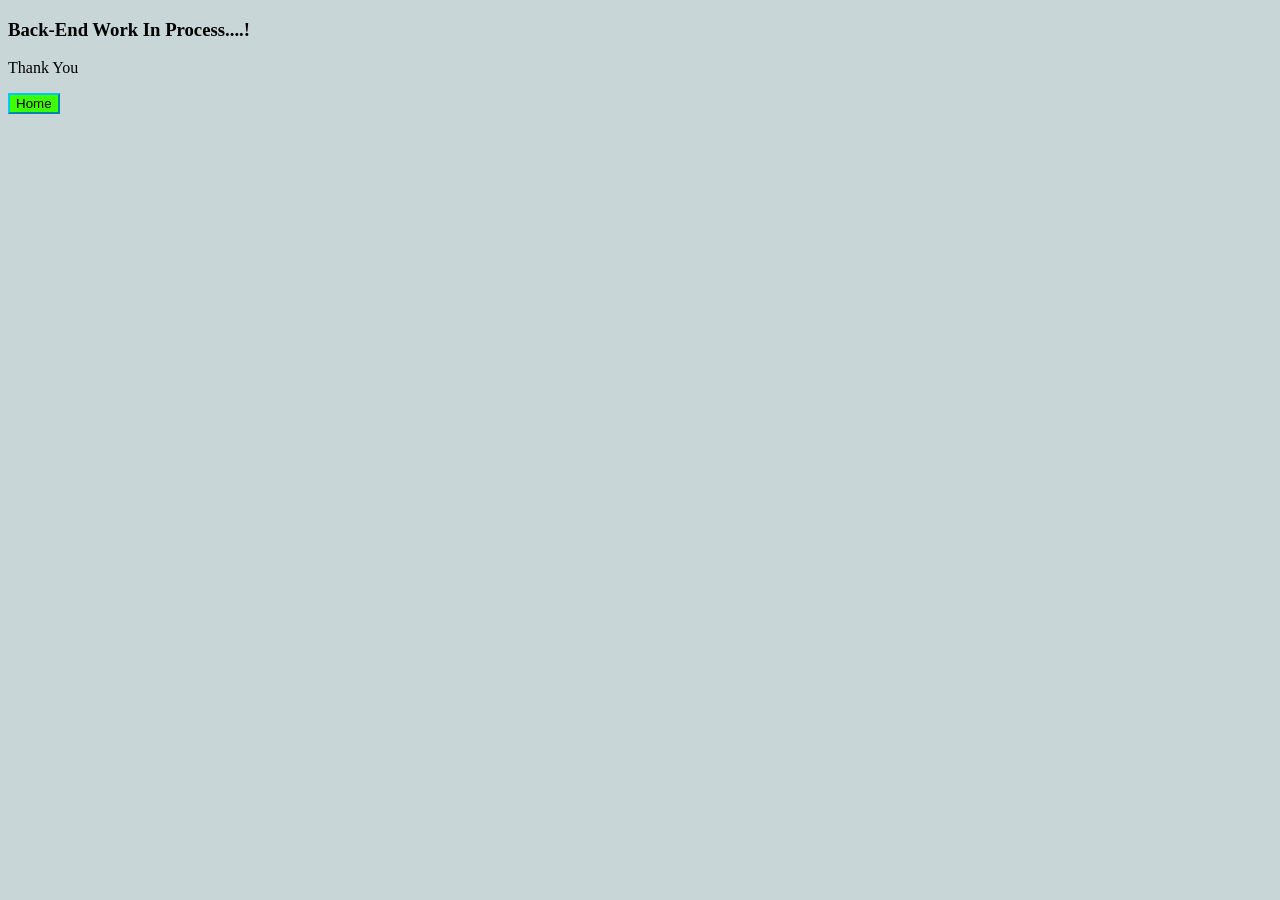
==== portfolio.html @ 574ea91f "Rename profile.html to portfolio.html" ====
<!DOCTYPE html>
<html lang="en">
<head>
    <meta charset="UTF-8">
    <meta name="viewport" content="width=device-width, initial-scale=1.0">
    <title>User-Profile</title>
</head>
<body style="background-color: rgba(158, 183, 184, 0.562);">
    <h3>Back-End Work In Process....!</h3>
    <p>Thank You</p>
    <form action="index.html">
        <button type="submit" class="btn" style="background-color: rgb(60, 255, 0); border-color: rgb(0, 200, 255); cursor: pointer;">Home</button>
    </form>
</body>
</html>
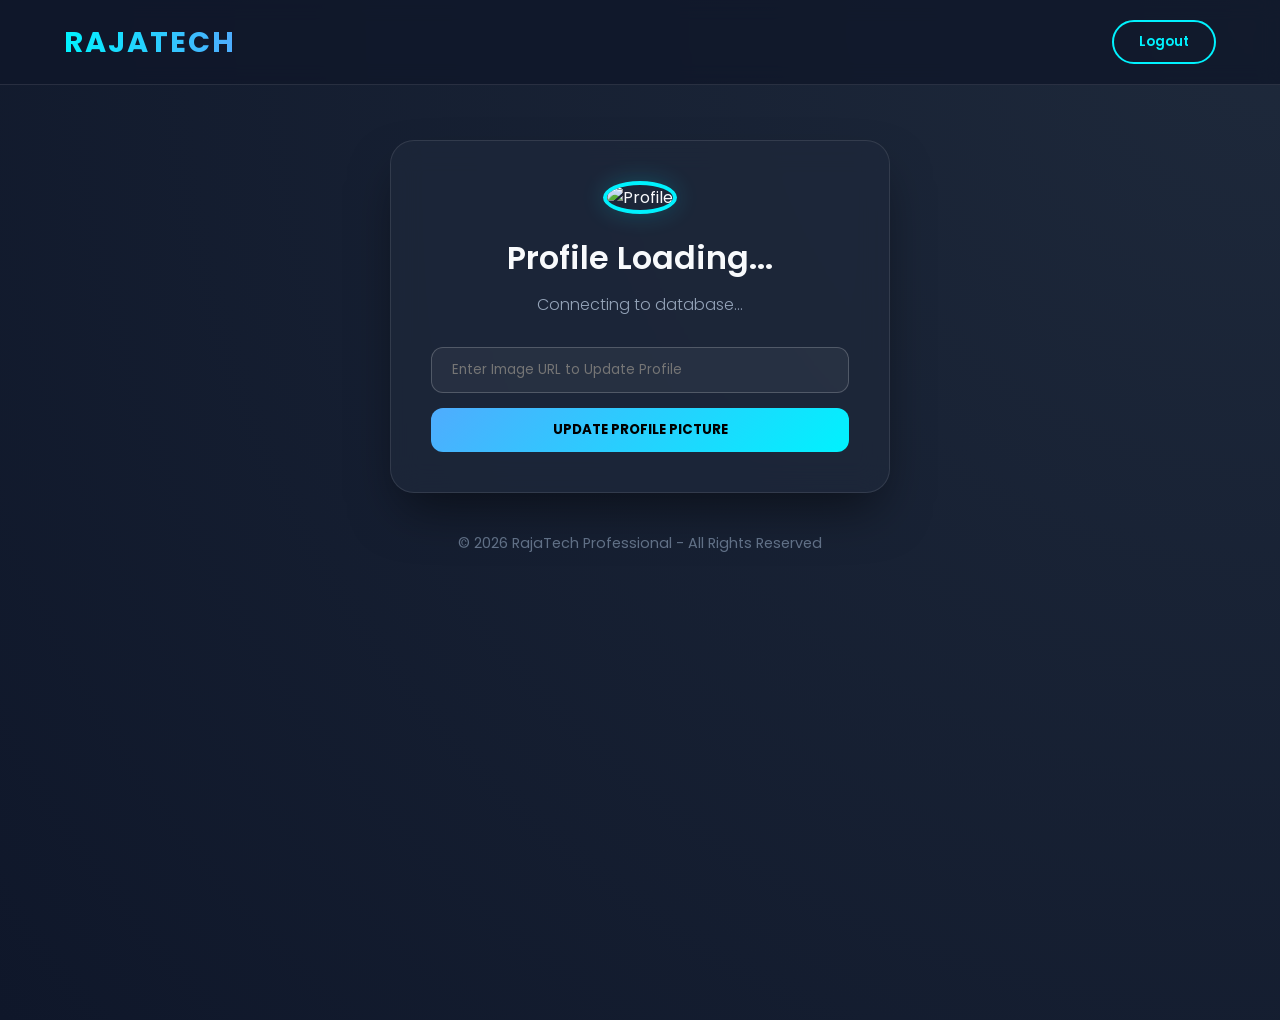
==== commit 8c3632b3: "Update portfolio.html" ====
--- a/portfolio.html
+++ b/portfolio.html
@@ -3,13 +3,181 @@
 <head>
     <meta charset="UTF-8">
     <meta name="viewport" content="width=device-width, initial-scale=1.0">
-    <title>User-Profile</title>
+    <title>RajaTech | Professional Portfolio</title>
+    
+    <link href="https://fonts.googleapis.com/css2?family=Poppins:wght@300;400;600;700&display=swap" rel="stylesheet">
+    <script src="https://cdn.jsdelivr.net/npm/sweetalert2@11"></script>
+    
+    <style>
+        /* --- CSS VARIABLES --- */
+        :root {
+            --primary-color: #00f2fe;
+            --secondary-color: #4facfe;
+            --bg-dark: #0f172a;
+            --card-bg: rgba(30, 41, 59, 0.7);
+            --text-main: #f8fafc;
+        }
+
+        /* --- RESET & BASE --- */
+        * { margin: 0; padding: 0; box-sizing: border-box; font-family: 'Poppins', sans-serif; }
+        body { 
+            background: radial-gradient(circle at top right, #1e293b, #0f172a);
+            color: var(--text-main);
+            min-height: 100vh;
+            overflow-x: hidden;
+        }
+
+        /* --- HEADER (Professional Navbar) --- */
+        .header {
+            width: 100%;
+            padding: 20px 5%;
+            display: flex;
+            justify-content: space-between; /* RAJATECH Left, Logout Right */
+            align-items: center;
+            background: rgba(15, 23, 42, 0.8);
+            backdrop-filter: blur(10px);
+            position: fixed;
+            top: 0;
+            z-index: 1000;
+            border-bottom: 1px solid rgba(255, 255, 255, 0.1);
+        }
+
+        .logo {
+            font-size: 1.8rem;
+            font-weight: 700;
+            letter-spacing: 2px;
+            background: linear-gradient(to right, var(--primary-color), var(--secondary-color));
+            -webkit-background-clip: text;
+            -webkit-text-fill-color: transparent;
+        }
+
+        #btnLogout {
+            padding: 10px 25px;
+            background: transparent;
+            border: 2px solid var(--primary-color);
+            color: var(--primary-color);
+            border-radius: 50px;
+            cursor: pointer;
+            font-weight: 600;
+            transition: all 0.3s ease;
+        }
+
+        #btnLogout:hover {
+            background: var(--primary-color);
+            color: #000;
+            box-shadow: 0 0 20px rgba(0, 242, 254, 0.4);
+        }
+
+        /* --- PROFILE SECTION --- */
+        .main-container {
+            margin-top: 120px;
+            padding: 20px;
+            display: flex;
+            justify-content: center;
+            align-items: center;
+            flex-direction: column;
+        }
+
+        .profile-card {
+            background: var(--card-bg);
+            backdrop-filter: blur(15px);
+            border: 1px solid rgba(255, 255, 255, 0.1);
+            padding: 40px;
+            border-radius: 24px;
+            text-align: center;
+            max-width: 500px;
+            width: 90%;
+            box-shadow: 0 25px 50px -12px rgba(0, 0, 0, 0.5);
+            animation: fadeIn 0.8s ease-out;
+        }
+
+        @keyframes fadeIn {
+            from { opacity: 0; transform: translateY(20px); }
+            to { opacity: 1; transform: translateY(0); }
+        }
+
+        #userDP {
+            width: 150px;
+            height: 150px;
+            border-radius: 50%;
+            border: 4px solid var(--primary-color);
+            object-fit: cover;
+            margin-bottom: 20px;
+            box-shadow: 0 0 25px rgba(0, 242, 254, 0.2);
+        }
+
+        #welcomeMessage { font-size: 2rem; margin-bottom: 10px; font-weight: 600; }
+        #userEmailDisplay { color: #94a3b8; margin-bottom: 30px; font-weight: 300; }
+
+        /* --- INPUT GROUP --- */
+        .input-group {
+            display: flex;
+            flex-direction: column;
+            gap: 15px;
+            align-items: center;
+        }
+
+        input[type="text"] {
+            width: 100%;
+            padding: 12px 20px;
+            border-radius: 12px;
+            border: 1px solid rgba(255, 255, 255, 0.2);
+            background: rgba(255, 255, 255, 0.05);
+            color: white;
+            outline: none;
+            transition: 0.3s;
+        }
+
+        input[type="text"]:focus { border-color: var(--primary-color); background: rgba(255, 255, 255, 0.1); }
+
+        #btnUpdatePhoto {
+            width: 100%;
+            padding: 12px;
+            border-radius: 12px;
+            border: none;
+            background: linear-gradient(135deg, var(--secondary-color), var(--primary-color));
+            color: #000;
+            font-weight: 700;
+            cursor: pointer;
+            transition: transform 0.2s;
+        }
+
+        #btnUpdatePhoto:active { transform: scale(0.98); }
+
+        /* --- RESPONSIVE DESIGN --- */
+        @media (max-width: 768px) {
+            .header { padding: 15px 5%; }
+            .logo { font-size: 1.4rem; }
+            #welcomeMessage { font-size: 1.5rem; }
+            .profile-card { padding: 30px 20px; }
+        }
+    </style>
 </head>
-<body style="background-color: rgba(158, 183, 184, 0.562);">
-    <h3>Back-End Work In Process....!</h3>
-    <p>Thank You</p>
-    <form action="index.html">
-        <button type="submit" class="btn" style="background-color: rgb(60, 255, 0); border-color: rgb(0, 200, 255); cursor: pointer;">Home</button>
-    </form>
+<body>
+
+    <header class="header">
+        <div class="logo">RAJATECH</div>
+        <button id="btnLogout">Logout</button>
+    </header>
+
+    <div class="main-container">
+        <div class="profile-card">
+            <img id="userDP" src="https://cdn-icons-png.flaticon.com/512/3135/3135715.png" alt="Profile">
+            
+            <h1 id="welcomeMessage">Profile Loading...</h1>
+            <p id="userEmailDisplay">Connecting to database...</p>
+
+            <div class="input-group">
+                <input type="text" id="photoURLInput" placeholder="Enter Image URL to Update Profile">
+                <button id="btnUpdatePhoto">UPDATE PROFILE PICTURE</button>
+            </div>
+        </div>
+
+        <p style="margin-top: 40px; color: #64748b; font-size: 0.9rem;">
+            &copy; 2026 RajaTech Professional - All Rights Reserved
+        </p>
+    </div>
+
+    <script type="module" src="script.js"></script>
 </body>
 </html>
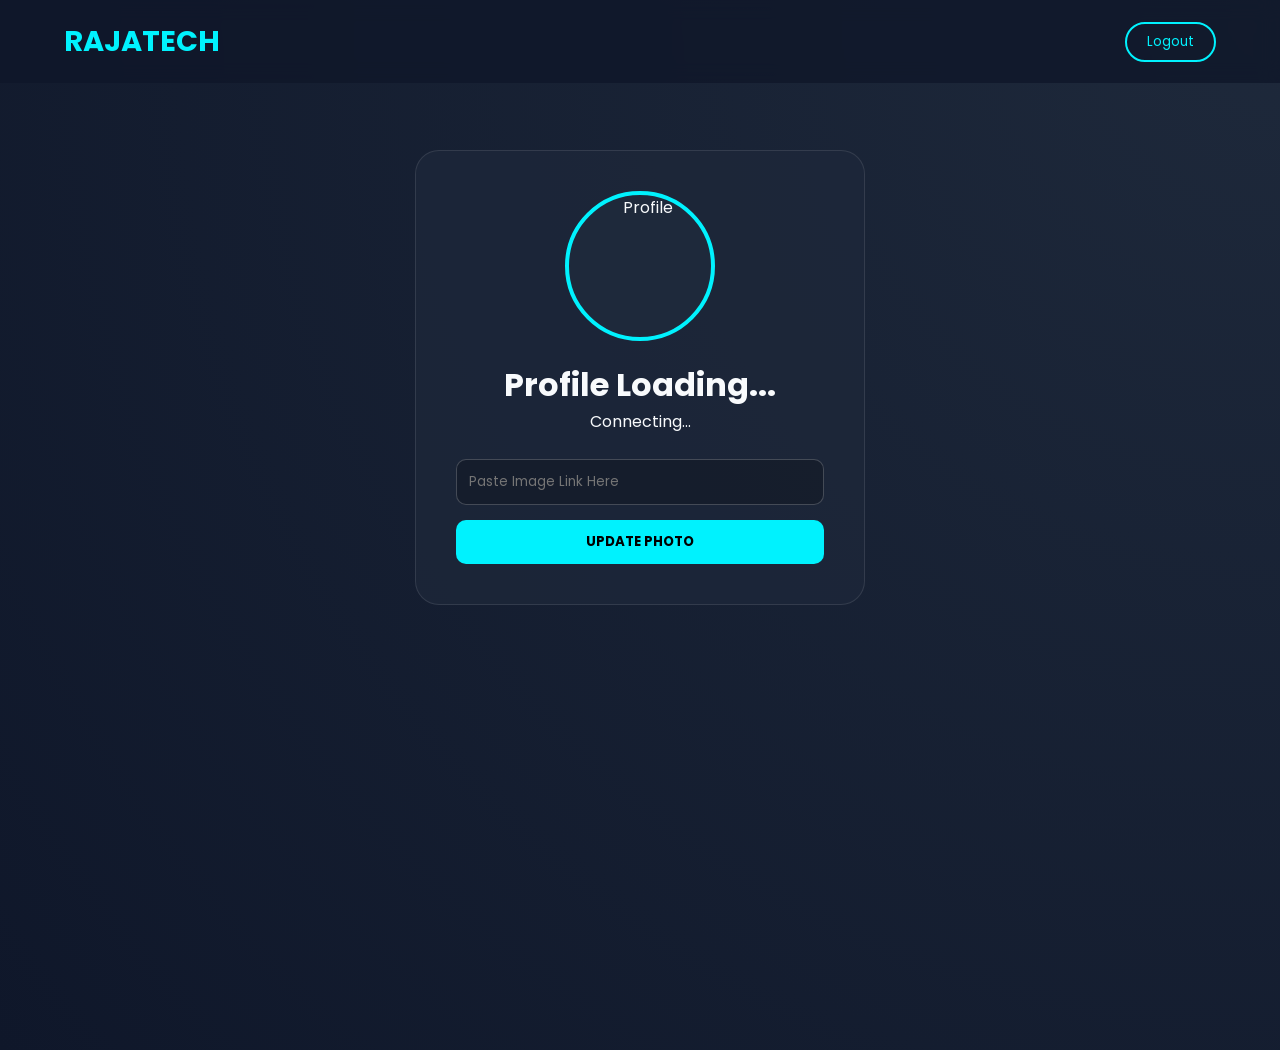
==== commit de67a693: "Update portfolio.html" ====
--- a/portfolio.html
+++ b/portfolio.html
@@ -9,147 +9,96 @@
     <script src="https://cdn.jsdelivr.net/npm/sweetalert2@11"></script>
     
     <style>
-        /* --- CSS VARIABLES --- */
         :root {
             --primary-color: #00f2fe;
-            --secondary-color: #4facfe;
             --bg-dark: #0f172a;
             --card-bg: rgba(30, 41, 59, 0.7);
-            --text-main: #f8fafc;
         }
 
-        /* --- RESET & BASE --- */
         * { margin: 0; padding: 0; box-sizing: border-box; font-family: 'Poppins', sans-serif; }
         body { 
             background: radial-gradient(circle at top right, #1e293b, #0f172a);
-            color: var(--text-main);
+            color: #f8fafc;
             min-height: 100vh;
-            overflow-x: hidden;
         }
 
-        /* --- HEADER (Professional Navbar) --- */
+        /* Header Setup */
         .header {
             width: 100%;
             padding: 20px 5%;
             display: flex;
-            justify-content: space-between; /* RAJATECH Left, Logout Right */
+            justify-content: space-between;
             align-items: center;
             background: rgba(15, 23, 42, 0.8);
             backdrop-filter: blur(10px);
             position: fixed;
             top: 0;
             z-index: 1000;
-            border-bottom: 1px solid rgba(255, 255, 255, 0.1);
         }
 
-        .logo {
-            font-size: 1.8rem;
-            font-weight: 700;
-            letter-spacing: 2px;
-            background: linear-gradient(to right, var(--primary-color), var(--secondary-color));
-            -webkit-background-clip: text;
-            -webkit-text-fill-color: transparent;
-        }
+        .logo { font-size: 1.8rem; font-weight: 700; color: var(--primary-color); }
 
         #btnLogout {
-            padding: 10px 25px;
+            padding: 8px 20px;
             background: transparent;
             border: 2px solid var(--primary-color);
             color: var(--primary-color);
             border-radius: 50px;
             cursor: pointer;
-            font-weight: 600;
-            transition: all 0.3s ease;
         }
 
-        #btnLogout:hover {
-            background: var(--primary-color);
-            color: #000;
-            box-shadow: 0 0 20px rgba(0, 242, 254, 0.4);
-        }
-
-        /* --- PROFILE SECTION --- */
-        .main-container {
-            margin-top: 120px;
-            padding: 20px;
-            display: flex;
-            justify-content: center;
-            align-items: center;
-            flex-direction: column;
-        }
+        /* Profile Card & IMAGE FIX */
+        .main-container { margin-top: 150px; display: flex; justify-content: center; }
 
         .profile-card {
             background: var(--card-bg);
-            backdrop-filter: blur(15px);
-            border: 1px solid rgba(255, 255, 255, 0.1);
             padding: 40px;
             border-radius: 24px;
             text-align: center;
-            max-width: 500px;
             width: 90%;
-            box-shadow: 0 25px 50px -12px rgba(0, 0, 0, 0.5);
-            animation: fadeIn 0.8s ease-out;
+            max-width: 450px;
+            border: 1px solid rgba(255, 255, 255, 0.1);
         }
 
-        @keyframes fadeIn {
-            from { opacity: 0; transform: translateY(20px); }
-            to { opacity: 1; transform: translateY(0); }
+        /* --- IMAGE FIX START --- */
+        .img-area {
+            width: 150px;
+            height: 150px;
+            margin: 0 auto 20px;
+            position: relative;
         }
 
         #userDP {
-            width: 150px;
-            height: 150px;
+            width: 100%;
+            height: 100%;
             border-radius: 50%;
             border: 4px solid var(--primary-color);
-            object-fit: cover;
-            margin-bottom: 20px;
-            box-shadow: 0 0 25px rgba(0, 242, 254, 0.2);
+            /* Ye lines image ko kharab hone se rokengi */
+            object-fit: cover; 
+            object-position: center;
+            display: block;
+            background-color: #1e293b; /* Image load hone tak background dikhega */
+        }
+        /* --- IMAGE FIX END --- */
+
+        .input-group { margin-top: 25px; display: flex; flex-direction: column; gap: 15px; }
+
+        input[type="text"] {
+            padding: 12px;
+            border-radius: 10px;
+            border: 1px solid rgba(255,255,255,0.2);
+            background: rgba(0,0,0,0.2);
+            color: white;
         }
 
-        #welcomeMessage { font-size: 2rem; margin-bottom: 10px; font-weight: 600; }
-        #userEmailDisplay { color: #94a3b8; margin-bottom: 30px; font-weight: 300; }
-
-        /* --- INPUT GROUP --- */
-        .input-group {
-            display: flex;
-            flex-direction: column;
-            gap: 15px;
-            align-items: center;
-        }
-
-        input[type="text"] {
-            width: 100%;
-            padding: 12px 20px;
-            border-radius: 12px;
-            border: 1px solid rgba(255, 255, 255, 0.2);
-            background: rgba(255, 255, 255, 0.05);
-            color: white;
-            outline: none;
-            transition: 0.3s;
-        }
-
-        input[type="text"]:focus { border-color: var(--primary-color); background: rgba(255, 255, 255, 0.1); }
-
         #btnUpdatePhoto {
-            width: 100%;
             padding: 12px;
-            border-radius: 12px;
-            border: none;
-            background: linear-gradient(135deg, var(--secondary-color), var(--primary-color));
+            border-radius: 10px;
+            background: var(--primary-color);
             color: #000;
             font-weight: 700;
+            border: none;
             cursor: pointer;
-            transition: transform 0.2s;
-        }
-
-        #btnUpdatePhoto:active { transform: scale(0.98); }
-
-        /* --- RESPONSIVE DESIGN --- */
-        @media (max-width: 768px) {
-            .header { padding: 15px 5%; }
-            .logo { font-size: 1.4rem; }
-            #welcomeMessage { font-size: 1.5rem; }
-            .profile-card { padding: 30px 20px; }
         }
     </style>
 </head>
@@ -162,22 +111,21 @@
 
     <div class="main-container">
         <div class="profile-card">
-            <img id="userDP" src="https://cdn-icons-png.flaticon.com/512/3135/3135715.png" alt="Profile">
+            <div class="img-area">
+                <img id="userDP" src="https://cdn-icons-png.flaticon.com/512/3135/3135715.png" alt="Profile">
+            </div>
             
             <h1 id="welcomeMessage">Profile Loading...</h1>
-            <p id="userEmailDisplay">Connecting to database...</p>
+            <p id="userEmailDisplay">Connecting...</p>
 
             <div class="input-group">
-                <input type="text" id="photoURLInput" placeholder="Enter Image URL to Update Profile">
-                <button id="btnUpdatePhoto">UPDATE PROFILE PICTURE</button>
+                <input type="text" id="photoURLInput" placeholder="Paste Image Link Here">
+                <button id="btnUpdatePhoto">UPDATE PHOTO</button>
             </div>
         </div>
-
-        <p style="margin-top: 40px; color: #64748b; font-size: 0.9rem;">
-            &copy; 2026 RajaTech Professional - All Rights Reserved
-        </p>
     </div>
 
     <script type="module" src="script.js"></script>
 </body>
 </html>
+
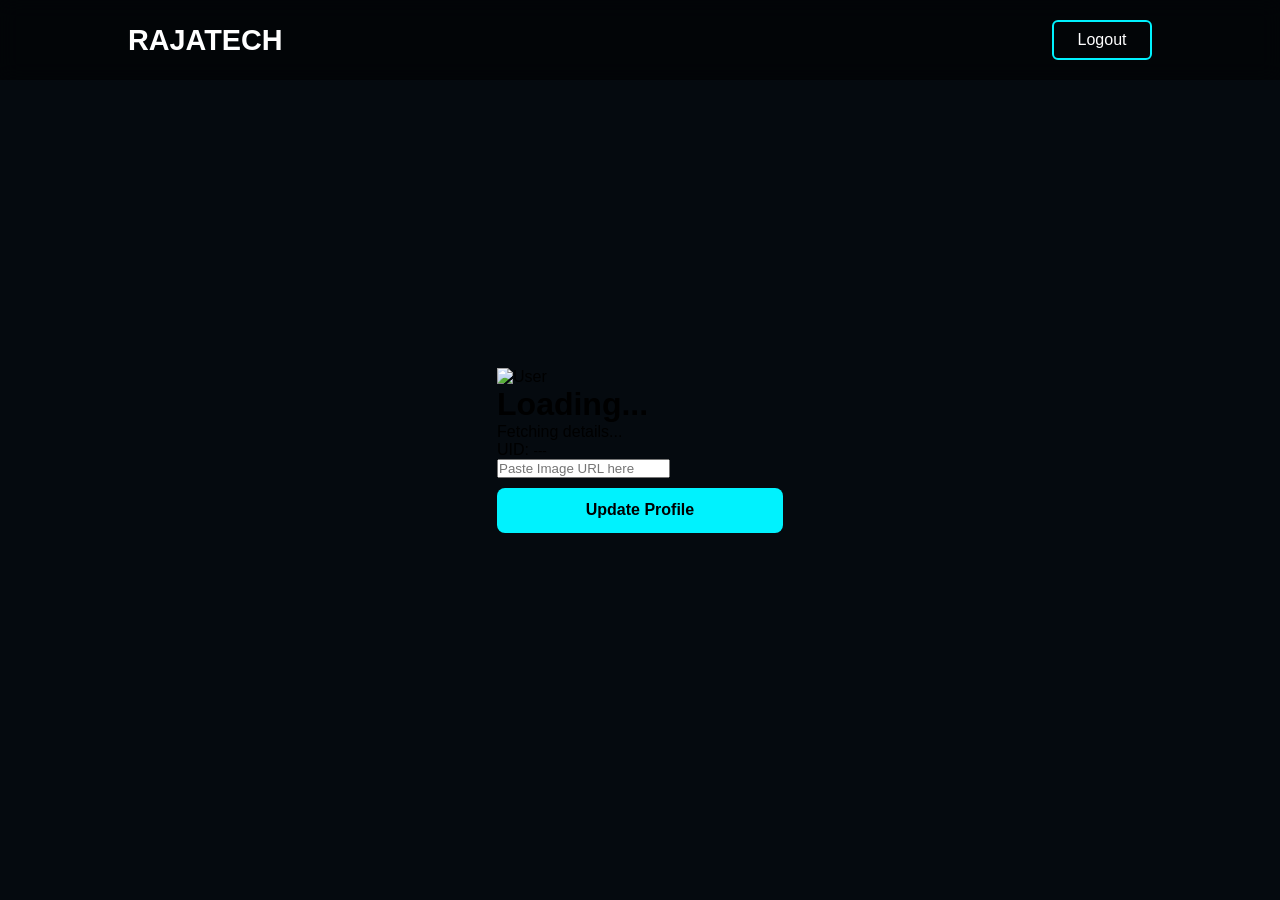
==== commit 8131766e: "Update portfolio.html" ====
--- a/portfolio.html
+++ b/portfolio.html
@@ -3,129 +3,33 @@
 <head>
     <meta charset="UTF-8">
     <meta name="viewport" content="width=device-width, initial-scale=1.0">
-    <title>RajaTech | Professional Portfolio</title>
-    
-    <link href="https://fonts.googleapis.com/css2?family=Poppins:wght@300;400;600;700&display=swap" rel="stylesheet">
+    <title>Dashboard | RAJA TECH</title>
+    <link rel="stylesheet" href="style.css">
     <script src="https://cdn.jsdelivr.net/npm/sweetalert2@11"></script>
-    
-    <style>
-        :root {
-            --primary-color: #00f2fe;
-            --bg-dark: #0f172a;
-            --card-bg: rgba(30, 41, 59, 0.7);
-        }
-
-        * { margin: 0; padding: 0; box-sizing: border-box; font-family: 'Poppins', sans-serif; }
-        body { 
-            background: radial-gradient(circle at top right, #1e293b, #0f172a);
-            color: #f8fafc;
-            min-height: 100vh;
-        }
-
-        /* Header Setup */
-        .header {
-            width: 100%;
-            padding: 20px 5%;
-            display: flex;
-            justify-content: space-between;
-            align-items: center;
-            background: rgba(15, 23, 42, 0.8);
-            backdrop-filter: blur(10px);
-            position: fixed;
-            top: 0;
-            z-index: 1000;
-        }
-
-        .logo { font-size: 1.8rem; font-weight: 700; color: var(--primary-color); }
-
-        #btnLogout {
-            padding: 8px 20px;
-            background: transparent;
-            border: 2px solid var(--primary-color);
-            color: var(--primary-color);
-            border-radius: 50px;
-            cursor: pointer;
-        }
-
-        /* Profile Card & IMAGE FIX */
-        .main-container { margin-top: 150px; display: flex; justify-content: center; }
-
-        .profile-card {
-            background: var(--card-bg);
-            padding: 40px;
-            border-radius: 24px;
-            text-align: center;
-            width: 90%;
-            max-width: 450px;
-            border: 1px solid rgba(255, 255, 255, 0.1);
-        }
-
-        /* --- IMAGE FIX START --- */
-        .img-area {
-            width: 150px;
-            height: 150px;
-            margin: 0 auto 20px;
-            position: relative;
-        }
-
-        #userDP {
-            width: 100%;
-            height: 100%;
-            border-radius: 50%;
-            border: 4px solid var(--primary-color);
-            /* Ye lines image ko kharab hone se rokengi */
-            object-fit: cover; 
-            object-position: center;
-            display: block;
-            background-color: #1e293b; /* Image load hone tak background dikhega */
-        }
-        /* --- IMAGE FIX END --- */
-
-        .input-group { margin-top: 25px; display: flex; flex-direction: column; gap: 15px; }
-
-        input[type="text"] {
-            padding: 12px;
-            border-radius: 10px;
-            border: 1px solid rgba(255,255,255,0.2);
-            background: rgba(0,0,0,0.2);
-            color: white;
-        }
-
-        #btnUpdatePhoto {
-            padding: 12px;
-            border-radius: 10px;
-            background: var(--primary-color);
-            color: #000;
-            font-weight: 700;
-            border: none;
-            cursor: pointer;
-        }
-    </style>
 </head>
-<body>
-
-    <header class="header">
-        <div class="logo">RAJATECH</div>
-        <button id="btnLogout">Logout</button>
+<body class="dashboard-body">
+    <header class="header-fixed">
+        <h2 class="logo">RAJATECH</h2>
+        <button id="btnLogout" class="btn-outline">Logout</button>
     </header>
 
-    <div class="main-container">
-        <div class="profile-card">
-            <div class="img-area">
-                <img id="userDP" src="https://cdn-icons-png.flaticon.com/512/3135/3135715.png" alt="Profile">
+    <main class="container">
+        <div class="profile-card animate-pop">
+            <div class="avatar-container">
+                <img id="userDP" src="https://cdn-icons-png.flaticon.com/512/3135/3135715.png" alt="User">
             </div>
-            
-            <h1 id="welcomeMessage">Profile Loading...</h1>
-            <p id="userEmailDisplay">Connecting...</p>
-
-            <div class="input-group">
-                <input type="text" id="photoURLInput" placeholder="Paste Image Link Here">
-                <button id="btnUpdatePhoto">UPDATE PHOTO</button>
+            <h1 id="welcomeUser">Loading...</h1>
+            <p id="userEmail">Fetching details...</p>
+            <div class="user-stats">
+                <div class="stat"><span>UID:</span> <small id="userIdDisplay">---</small></div>
+            </div>
+            <div class="update-section">
+                <input type="text" id="photoURL" placeholder="Paste Image URL here">
+                <button id="btnUpdate" class="btn">Update Profile</button>
             </div>
         </div>
-    </div>
+    </main>
 
     <script type="module" src="script.js"></script>
 </body>
 </html>
-
--- a/style.css
+++ b/style.css
@@ -0,0 +1,93 @@
+* { margin: 0; padding: 0; box-sizing: border-box; font-family: 'Poppins', sans-serif; }
+body { display: flex; justify-content: center; align-items: center; min-height: 100vh; background: #050a0f; overflow-x: hidden; }
+
+header {
+    position: fixed; top: 0; width: 100%; padding: 20px 10%;
+    display: flex; justify-content: space-between; align-items: center;
+    z-index: 100; background: rgba(0, 0, 0, 0.5); backdrop-filter: blur(10px);
+}
+.logo { font-size: 1.8em; color: #fff; font-weight: 700; }
+.logo span { color: #00f2fe; }
+.navigation a { color: #fff; text-decoration: none; font-weight: 500; margin-left: 25px; }
+.btnLogin-popup { width: 110px; height: 45px; background: transparent; border: 2px solid #00f2fe; border-radius: 30px; color: #fff; cursor: pointer; margin-left: 25px; }
+
+#btnLogout {
+    width: 100px;
+    height: 40px;
+    background: transparent;
+    border: 2px solid #00f2fe;
+    outline: none;
+    border-radius: 6px;
+    cursor: pointer;
+    font-size: 1em;
+    color: #fff;
+    font-weight: 500;
+    margin-left: 20px;
+    transition: .5s;
+}
+
+#btnLogout:hover {
+    background: #00f2fe;
+    color: #161922;
+}
+
+
+/* Wrapper - Centered and Responsive */
+.wrapper {
+    position: relative; width: 400px; height: 440px;
+    background: rgba(255, 255, 255, 0.05); border: 2px solid rgba(255, 255, 255, 0.1);
+    border-radius: 20px; backdrop-filter: blur(20px);
+    display: flex; align-items: center; overflow: hidden;
+    transform: scale(0); transition: transform .5s, height .3s;
+}
+.wrapper.active-popup { transform: scale(1); }
+.wrapper.active { height: 550px; }
+
+.form-box { width: 100%; padding: 40px; transition: transform .5s ease; }
+
+/* Desktop Sliding */
+.form-box.login { transform: translateX(0); }
+.wrapper.active .form-box.login { transform: translateX(-400px); }
+
+.form-box.register { position: absolute; transform: translateX(400px); }
+.wrapper.active .form-box.register { transform: translateX(0); }
+
+/* Inputs */
+.input-group { margin-bottom: 20px; }
+.input-group label { color: #fff; font-size: 0.9em; display: block; margin-bottom: 5px; }
+.field { position: relative; }
+.field input { width: 100%; height: 45px; background: rgba(255,255,255,0.1); border: 1px solid rgba(255,255,255,0.2); border-radius: 8px; padding: 0 40px 0 15px; color: #fff; outline: none; }
+.field i { position: absolute; right: 15px; top: 50%; transform: translateY(-50%); color: #fff; cursor: pointer; }
+
+.btn { width: 100%; height: 45px; background: #00f2fe; border: none; border-radius: 8px; cursor: pointer; font-size: 1em; font-weight: 600; margin-top: 10px; }
+.icon-close { position: absolute; top: 0; right: 0; width: 45px; height: 45px; background: #00f2fe; display: flex; justify-content: center; align-items: center; border-bottom-left-radius: 20px; cursor: pointer; z-index: 10; }
+.login-register { text-align: center; color: #fff; margin-top: 20px; font-size: 0.9em; }
+.login-register a { color: #00f2fe; text-decoration: none; font-weight: 600; }
+
+/* ================== MOBILE MODE FIX ================== */
+@media (max-width: 768px) {
+    header { flex-direction: column; padding: 15px 2%; }
+    .navigation { margin-top: 15px; display: flex; flex-wrap: wrap; justify-content: center; gap: 20px; }
+    .navigation a { margin-left: 0; padding-top: 10px; font-size: .9em; }
+    
+    .btnLogin-popup { width: 110px; height: 45px; background: transparent; border: 2px solid #00f2fe; border-radius: 30px; color: #fff; cursor: pointer; margin-left: 25px; }
+
+    .wrapper { width: 90%; margin-top: 120px; height: auto; min-height: 450px; }
+    .wrapper.active { height: auto; }
+
+    /* CRITICAL: Disable sliding on mobile to stop content cutting off */
+    .form-box { position: relative; transform: none !important; padding: 25px; }
+    
+    /* Show Login, Hide Register by default */
+    .form-box.register { display: none; }
+    
+    /* When active, Hide Login, Show Register */
+    .wrapper.active .form-box.login { display: none; }
+    .wrapper.active .form-box.register { display: block; transform: none; }
+}
+
+
+
+
+
+
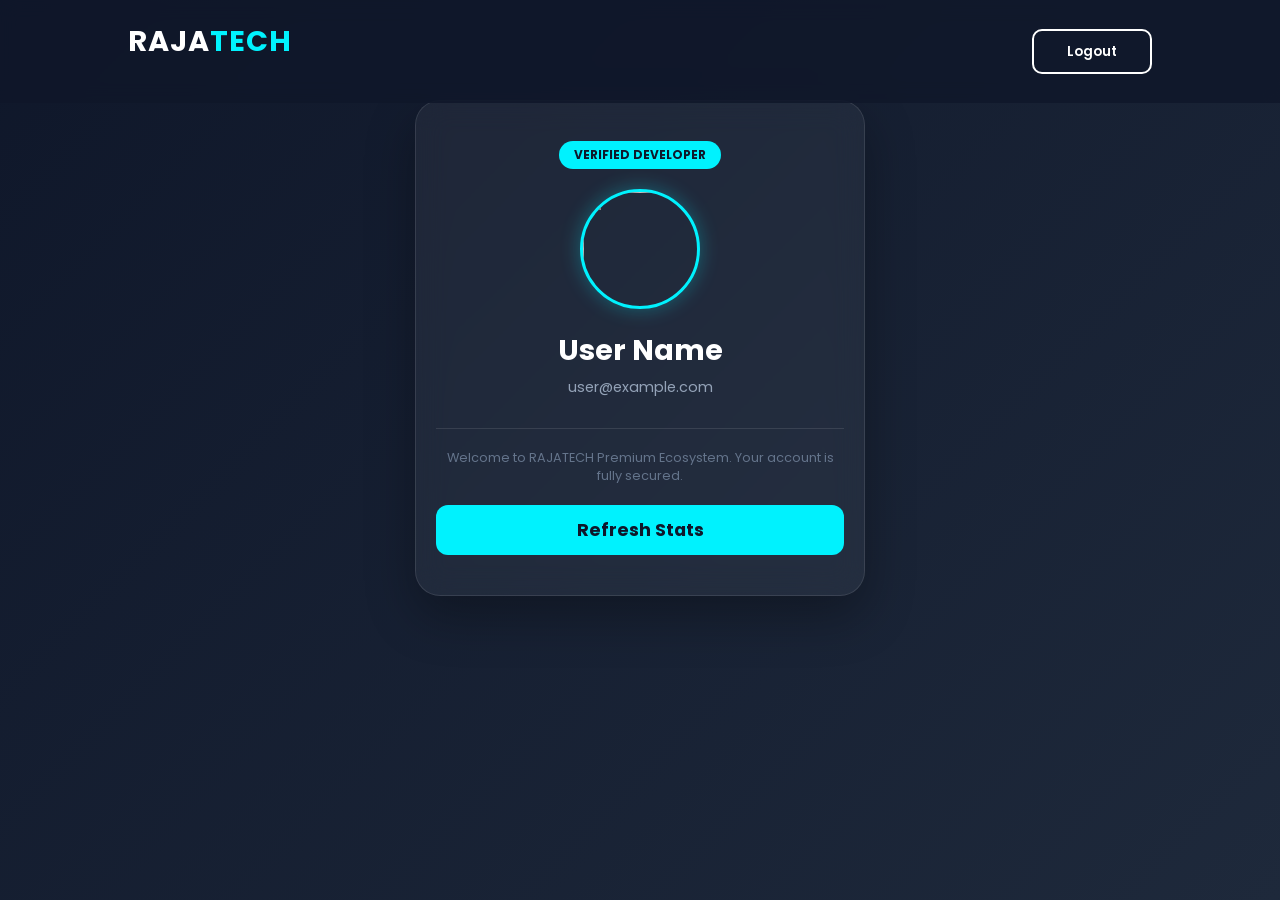
==== commit 45f58730: "Update portfolio.html" ====
--- a/portfolio.html
+++ b/portfolio.html
@@ -3,32 +3,64 @@
 <head>
     <meta charset="UTF-8">
     <meta name="viewport" content="width=device-width, initial-scale=1.0">
-    <title>Dashboard | RAJA TECH</title>
+    <title>Dashboard | RAJATECH</title>
     <link rel="stylesheet" href="style.css">
     <script src="https://cdn.jsdelivr.net/npm/sweetalert2@11"></script>
+    <style>
+        .dash-wrapper { padding: 100px 20px; display: flex; justify-content: center; }
+        .glass-card { 
+            background: rgba(255, 255, 255, 0.05); 
+            backdrop-filter: blur(15px);
+            border: 1px solid rgba(255, 255, 255, 0.1);
+            border-radius: 25px;
+            width: 100%; max-width: 450px;
+            padding: 40px 20px; text-align: center;
+            box-shadow: 0 20px 50px rgba(0,0,0,0.3);
+        }
+        .profile-img { 
+            width: 120px; height: 120px; border-radius: 50%; 
+            border: 3px solid #00f2fe; object-fit: cover;
+            margin-bottom: 20px; box-shadow: 0 0 20px rgba(0,242,254,0.3);
+        }
+        .user-meta h2 { color: #fff; font-size: 1.8rem; margin-bottom: 5px; }
+        .user-meta p { color: #94a3b8; font-size: 0.9rem; margin-bottom: 30px; }
+        .status-badge { 
+            background: #00f2fe; color: #0f172a; 
+            padding: 5px 15px; border-radius: 20px; 
+            font-weight: 700; font-size: 0.75rem; 
+            display: inline-block; margin-bottom: 20px;
+        }
+        .btn-logout-dash {
+            width: 100%; padding: 12px; background: transparent;
+            border: 2px solid #ff4757; color: #ff4757;
+            border-radius: 10px; font-weight: 600; cursor: pointer;
+            transition: 0.3s; margin-top: 20px;
+        }
+        .btn-logout-dash:hover { background: #ff4757; color: #fff; }
+    </style>
 </head>
-<body class="dashboard-body">
-    <header class="header-fixed">
-        <h2 class="logo">RAJATECH</h2>
-        <button id="btnLogout" class="btn-outline">Logout</button>
+<body style="flex-direction: column; justify-content: flex-start;">
+
+    <header class="main-header">
+        <h2 class="logo">RAJA<span>TECH</span></h2>
+        <button id="btnLogout" class="btnLogin-popup">Logout</button>
     </header>
 
-    <main class="container">
-        <div class="profile-card animate-pop">
-            <div class="avatar-container">
-                <img id="userDP" src="https://cdn-icons-png.flaticon.com/512/3135/3135715.png" alt="User">
+    <div class="dash-wrapper">
+        <div class="glass-card">
+            <span class="status-badge">VERIFIED DEVELOPER</span>
+            <div class="profile-box">
+                <img id="userDP" src="https://cdn-icons-png.flaticon.com/512/3135/3135715.png" class="profile-img">
             </div>
-            <h1 id="welcomeUser">Loading...</h1>
-            <p id="userEmail">Fetching details...</p>
-            <div class="user-stats">
-                <div class="stat"><span>UID:</span> <small id="userIdDisplay">---</small></div>
+            <div class="user-meta">
+                <h2 id="userName">User Name</h2>
+                <p id="userEmail">user@example.com</p>
             </div>
-            <div class="update-section">
-                <input type="text" id="photoURL" placeholder="Paste Image URL here">
-                <button id="btnUpdate" class="btn">Update Profile</button>
-            </div>
+            <hr style="border: 0; border-top: 1px solid rgba(255,255,255,0.1); margin: 20px 0;">
+            <p style="color: #64748b; font-size: 0.8rem;">Welcome to RAJATECH Premium Ecosystem. Your account is fully secured.</p>
+            <button onclick="location.reload()" class="btn-main" style="margin-top: 20px;">Refresh Stats</button>
         </div>
-    </main>
+    </div>
 
     <script type="module" src="script.js"></script>
 </body>
--- a/style.css
+++ b/style.css
@@ -1,93 +1,72 @@
+@import url('https://fonts.googleapis.com/css2?family=Poppins:wght@300;400;500;600;700&display=swap');
+
 * { margin: 0; padding: 0; box-sizing: border-box; font-family: 'Poppins', sans-serif; }
-body { display: flex; justify-content: center; align-items: center; min-height: 100vh; background: #050a0f; overflow-x: hidden; }
+
+body {
+    display: flex; justify-content: center; align-items: center; min-height: 100vh;
+    background: linear-gradient(135deg, #0f172a 0%, #1e293b 100%); overflow: hidden;
+}
 
 header {
-    position: fixed; top: 0; width: 100%; padding: 20px 10%;
-    display: flex; justify-content: space-between; align-items: center;
-    z-index: 100; background: rgba(0, 0, 0, 0.5); backdrop-filter: blur(10px);
-}
-.logo { font-size: 1.8em; color: #fff; font-weight: 700; }
-.logo span { color: #00f2fe; }
-.navigation a { color: #fff; text-decoration: none; font-weight: 500; margin-left: 25px; }
-.btnLogin-popup { width: 110px; height: 45px; background: transparent; border: 2px solid #00f2fe; border-radius: 30px; color: #fff; cursor: pointer; margin-left: 25px; }
-
-#btnLogout {
-    width: 100px;
-    height: 40px;
-    background: transparent;
-    border: 2px solid #00f2fe;
-    outline: none;
-    border-radius: 6px;
-    cursor: pointer;
-    font-size: 1em;
-    color: #fff;
-    font-weight: 500;
-    margin-left: 20px;
-    transition: .5s;
+    position: fixed; top: 0; left: 0; width: 100%; padding: 20px 10%;
+    display: flex; justify-content: space-between; align-items: center; z-index: 100;
+    background: rgba(15, 23, 42, 0.8); backdrop-filter: blur(10px);
 }
 
-#btnLogout:hover {
-    background: #00f2fe;
-    color: #161922;
+.logo { font-size: 1.8rem; color: #fff; letter-spacing: 1px; }
+.logo span { color: #00f2fe; }
+
+.navigation a { color: #fff; text-decoration: none; margin-left: 30px; font-weight: 500; transition: .3s; }
+.navigation a:hover { color: #00f2fe; }
+
+.btnLogin-popup {
+    width: 120px; height: 45px; background: transparent; border: 2px solid #fff;
+    border-radius: 10px; color: #fff; font-weight: 600; cursor: pointer; margin-left: 40px; transition: .4s;
+}
+.btnLogin-popup:hover { background: #fff; color: #0f172a; }
+
+/* Wrapper - Popup Design */
+.wrapper {
+    position: relative; width: 420px; height: 460px; background: rgba(255, 255, 255, 0.1);
+    border: 2px solid rgba(255, 255, 255, 0.2); border-radius: 25px; backdrop-filter: blur(25px);
+    display: flex; justify-content: center; align-items: center; transition: .5s ease;
+    transform: scale(0); box-shadow: 0 0 40px rgba(0,0,0,0.5);
+}
+.wrapper.active-popup { transform: scale(1); }
+.wrapper.active { height: 540px; }
+
+.form-box { width: 100%; padding: 45px; transition: .2s ease; }
+.form-box.register { position: absolute; transform: translateX(420px); }
+.wrapper.active .form-box.login { transform: translateX(-420px); opacity: 0; }
+.wrapper.active .form-box.register { transform: translateX(0); opacity: 1; }
+
+.icon-close {
+    position: absolute; top: 0; right: 0; width: 45px; height: 45px; background: #00f2fe;
+    display: flex; justify-content: center; align-items: center; border-radius: 0 20px 0 20px;
+    font-size: 25px; color: #0f172a; cursor: pointer; z-index: 1;
 }
 
+h2 { font-size: 2rem; color: #fff; text-align: center; margin-bottom: 20px; }
 
-/* Wrapper - Centered and Responsive */
-.wrapper {
-    position: relative; width: 400px; height: 440px;
-    background: rgba(255, 255, 255, 0.05); border: 2px solid rgba(255, 255, 255, 0.1);
-    border-radius: 20px; backdrop-filter: blur(20px);
-    display: flex; align-items: center; overflow: hidden;
-    transform: scale(0); transition: transform .5s, height .3s;
+/* Input Fix - Text line ke beech nahi aayega */
+.input-box { position: relative; width: 100%; height: 55px; border-bottom: 2px solid #00f2fe; margin: 25px 0; }
+.input-box label { position: absolute; top: 50%; left: 5px; transform: translateY(-50%); color: #fff; pointer-events: none; transition: .4s; }
+.input-box input { width: 100%; height: 100%; background: transparent; border: none; outline: none; font-size: 1rem; color: #fff; padding: 0 35px 0 5px; }
+
+/* Label animation fix */
+.input-box input:focus~label, .input-box input:valid~label { top: -5px; color: #00f2fe; font-size: 0.85rem; }
+
+.icon { position: absolute; right: 8px; font-size: 1.2rem; color: #fff; line-height: 57px; }
+
+/* Professional Button CSS */
+.btn-main {
+    width: 100%; height: 50px; background: #00f2fe; border: none; outline: none;
+    border-radius: 12px; cursor: pointer; font-size: 1.1rem; color: #0f172a;
+    font-weight: 700; transition: .3s; margin-top: 15px;
 }
-.wrapper.active-popup { transform: scale(1); }
-.wrapper.active { height: 550px; }
+.btn-main:hover { background: #fff; box-shadow: 0 0 20px #00f2fe; transform: translateY(-2px); }
 
-.form-box { width: 100%; padding: 40px; transition: transform .5s ease; }
-
-/* Desktop Sliding */
-.form-box.login { transform: translateX(0); }
-.wrapper.active .form-box.login { transform: translateX(-400px); }
-
-.form-box.register { position: absolute; transform: translateX(400px); }
-.wrapper.active .form-box.register { transform: translateX(0); }
-
-/* Inputs */
-.input-group { margin-bottom: 20px; }
-.input-group label { color: #fff; font-size: 0.9em; display: block; margin-bottom: 5px; }
-.field { position: relative; }
-.field input { width: 100%; height: 45px; background: rgba(255,255,255,0.1); border: 1px solid rgba(255,255,255,0.2); border-radius: 8px; padding: 0 40px 0 15px; color: #fff; outline: none; }
-.field i { position: absolute; right: 15px; top: 50%; transform: translateY(-50%); color: #fff; cursor: pointer; }
-
-.btn { width: 100%; height: 45px; background: #00f2fe; border: none; border-radius: 8px; cursor: pointer; font-size: 1em; font-weight: 600; margin-top: 10px; }
-.icon-close { position: absolute; top: 0; right: 0; width: 45px; height: 45px; background: #00f2fe; display: flex; justify-content: center; align-items: center; border-bottom-left-radius: 20px; cursor: pointer; z-index: 10; }
-.login-register { text-align: center; color: #fff; margin-top: 20px; font-size: 0.9em; }
-.login-register a { color: #00f2fe; text-decoration: none; font-weight: 600; }
-
-/* ================== MOBILE MODE FIX ================== */
-@media (max-width: 768px) {
-    header { flex-direction: column; padding: 15px 2%; }
-    .navigation { margin-top: 15px; display: flex; flex-wrap: wrap; justify-content: center; gap: 20px; }
-    .navigation a { margin-left: 0; padding-top: 10px; font-size: .9em; }
+.login-register { font-size: .9rem; color: #fff; text-align: center; margin: 25px 0 10px; }
+.login-register p a { color: #00f2fe; text-decoration: none; font-weight: 600; }
+.login-register p a:hover { text-decoration: underline; }
     
-    .btnLogin-popup { width: 110px; height: 45px; background: transparent; border: 2px solid #00f2fe; border-radius: 30px; color: #fff; cursor: pointer; margin-left: 25px; }
-
-    .wrapper { width: 90%; margin-top: 120px; height: auto; min-height: 450px; }
-    .wrapper.active { height: auto; }
-
-    /* CRITICAL: Disable sliding on mobile to stop content cutting off */
-    .form-box { position: relative; transform: none !important; padding: 25px; }
-    
-    /* Show Login, Hide Register by default */
-    .form-box.register { display: none; }
-    
-    /* When active, Hide Login, Show Register */
-    .wrapper.active .form-box.login { display: none; }
-    .wrapper.active .form-box.register { display: block; transform: none; }
-}
-
-
-
-
-
-
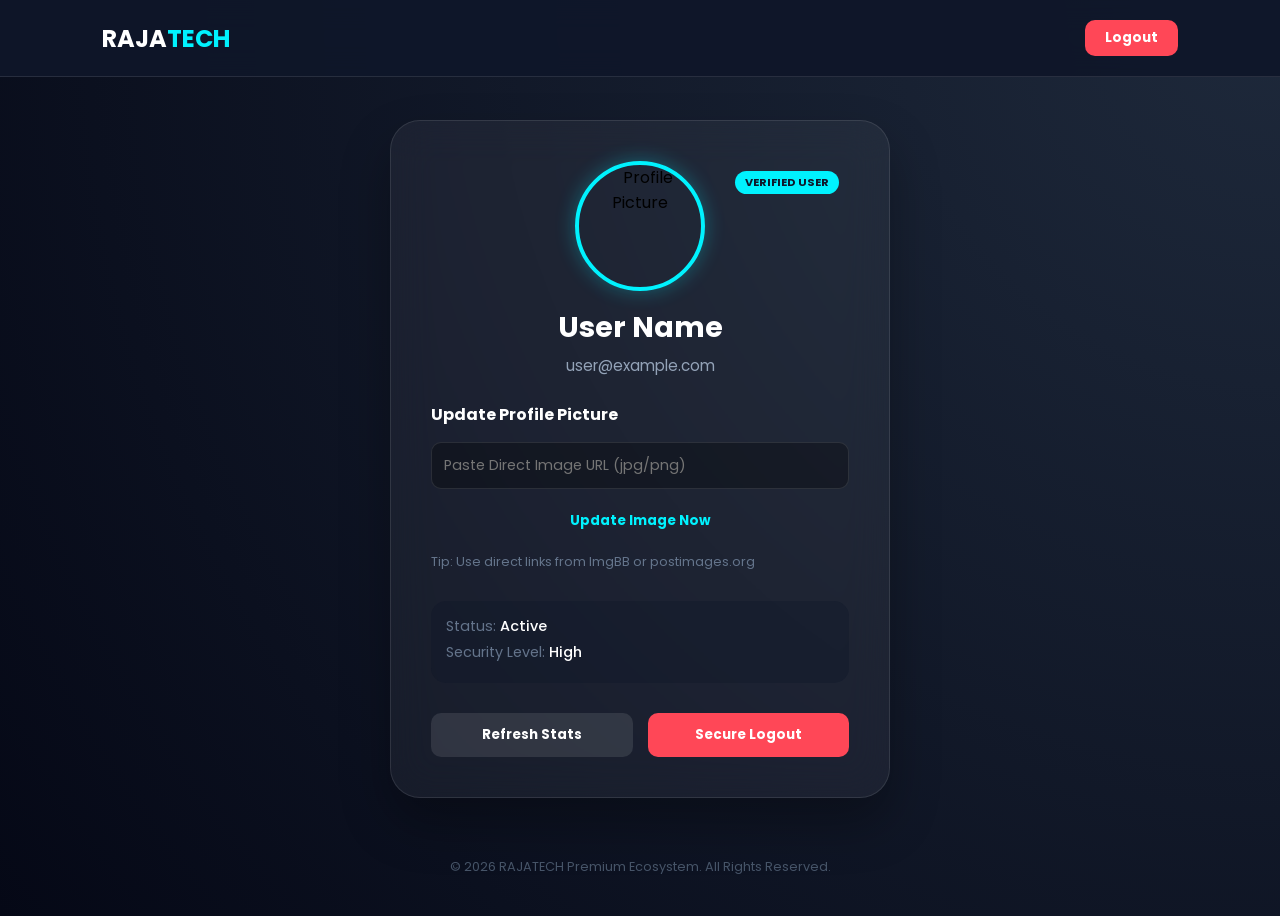
==== commit a725817e: "Update portfolio.html" ====
--- a/portfolio.html
+++ b/portfolio.html
@@ -3,65 +3,257 @@
 <head>
     <meta charset="UTF-8">
     <meta name="viewport" content="width=device-width, initial-scale=1.0">
-    <title>Dashboard | RAJATECH</title>
+    <title>Dashboard | RAJATECH Premium Ecosystem</title>
     <link rel="stylesheet" href="style.css">
+    <link href="https://fonts.googleapis.com/css2?family=Poppins:wght@300;400;500;600;700&display=swap" rel="stylesheet">
     <script src="https://cdn.jsdelivr.net/npm/sweetalert2@11"></script>
     <style>
-        .dash-wrapper { padding: 100px 20px; display: flex; justify-content: center; }
-        .glass-card { 
-            background: rgba(255, 255, 255, 0.05); 
-            backdrop-filter: blur(15px);
+        /* Dashboard Specific Premium CSS */
+        .dash-body {
+            display: flex; flex-direction: column; justify-content: flex-start;
+            background: radial-gradient(circle at top right, #1e293b, #050816);
+            padding-top: 100px;
+        }
+
+        .dash-container {
+            width: 100%; max-width: 1200px; margin: 0 auto; padding: 20px;
+            display: flex; justify-content: center;
+        }
+
+        .profile-card {
+            background: rgba(255, 255, 255, 0.05);
+            backdrop-filter: blur(20px);
             border: 1px solid rgba(255, 255, 255, 0.1);
-            border-radius: 25px;
-            width: 100%; max-width: 450px;
-            padding: 40px 20px; text-align: center;
-            box-shadow: 0 20px 50px rgba(0,0,0,0.3);
-        }
-        .profile-img { 
-            width: 120px; height: 120px; border-radius: 50%; 
-            border: 3px solid #00f2fe; object-fit: cover;
-            margin-bottom: 20px; box-shadow: 0 0 20px rgba(0,242,254,0.3);
-        }
-        .user-meta h2 { color: #fff; font-size: 1.8rem; margin-bottom: 5px; }
-        .user-meta p { color: #94a3b8; font-size: 0.9rem; margin-bottom: 30px; }
-        .status-badge { 
-            background: #00f2fe; color: #0f172a; 
-            padding: 5px 15px; border-radius: 20px; 
-            font-weight: 700; font-size: 0.75rem; 
-            display: inline-block; margin-bottom: 20px;
-        }
-        .btn-logout-dash {
-            width: 100%; padding: 12px; background: transparent;
-            border: 2px solid #ff4757; color: #ff4757;
-            border-radius: 10px; font-weight: 600; cursor: pointer;
-            transition: 0.3s; margin-top: 20px;
-        }
-        .btn-logout-dash:hover { background: #ff4757; color: #fff; }
+            border-radius: 30px;
+            width: 100%; max-width: 500px;
+            padding: 40px; text-align: center;
+            box-shadow: 0 25px 50px rgba(0, 0, 0, 0.3);
+            animation: fadeInDown 0.8s ease;
+        }
+
+        .profile-header { position: relative; margin-bottom: 25px; }
+
+        .avatar-wrapper {
+            width: 130px; height: 130px; margin: 0 auto 15px;
+            border-radius: 50%; border: 4px solid #00f2fe;
+            overflow: hidden; box-shadow: 0 0 20px rgba(0, 242, 254, 0.3);
+        }
+
+        #userDP { width: 100%; height: 100%; object-fit: cover; }
+
+        .status-tag {
+            position: absolute; top: 10px; right: 10px;
+            background: #00f2fe; color: #0f172a;
+            padding: 3px 10px; border-radius: 20px;
+            font-size: 0.7rem; font-weight: 700;
+        }
+
+        #userName { font-size: 1.8rem; color: #fff; margin-bottom: 5px; }
+        #userEmail { color: #94a3b8; font-size: 0.95rem; margin-bottom: 25px; }
+
+        .info-panel {
+            background: rgba(15, 23, 42, 0.4);
+            border-radius: 15px; padding: 15px; text-align: left;
+            margin-bottom: 30px; font-size: 0.9rem;
+        }
+        .info-panel p { color: #64748b; margin-bottom: 5px; }
+        .info-panel span { color: #fff; font-weight: 500; }
+
+        /* Update Image Section */
+        .update-section { text-align: left; margin-bottom: 30px; }
+        .update-section h3 { font-size: 1rem; color: #fff; margin-bottom: 15px; }
+
+        .input-group { display: flex; gap: 10px; flex-direction: column; }
+        .input-group input {
+            padding: 12px; background: rgba(0,0,0,0.3);
+            border: 1px solid rgba(255,255,255,0.1); border-radius: 10px;
+            color: #fff; font-size: 0.9rem;
+        }
+        .btn-update {
+            background: transparent; border: 1px solid #00f2fe;
+            color: #00f2fe; font-weight: 600; cursor: pointer;
+            transition: 0.3s;
+        }
+        .btn-update:hover { background: #00f2fe; color: #0f172a; }
+
+        /* Buttons Fix */
+        .dash-btns { display: flex; gap: 15px; margin-top: 30px; }
+        .btn-dash {
+            flex: 1; padding: 12px; border: none; border-radius: 10px;
+            font-weight: 700; cursor: pointer; transition: 0.3s;
+        }
+        .btn-refresh { background: rgba(255,255,255,0.1); color: #fff; }
+        .btn-refresh:hover { background: rgba(255,255,255,0.2); }
+
+        .btn-logout { background: #ff4757; color: #fff; }
+        .btn-logout:hover { background: #ff6b81; box-shadow: 0 5px 15px rgba(255, 71, 87, 0.4); }
+
+        /* Header Fix for Logout Button */
+        .dash-header {
+            position: fixed; top: 0; left: 0; width: 100%; padding: 20px 8%;
+            display: flex; justify-content: space-between; align-items: center; z-index: 1000;
+            background: rgba(15, 23, 42, 0.95); backdrop-filter: blur(15px);
+            border-bottom: 1px solid rgba(255,255,255,0.1);
+        }
+        .logo { font-size: 1.5rem; color: #fff; }
+        .logo span { color: #00f2fe; }
+        .nav-logout {
+            padding: 8px 20px; background: #ff4757; color: #fff;
+            border: none; border-radius: 10px; font-weight: 700; cursor: pointer;
+        }
+
+        /* Animations */
+        @keyframes fadeInDown {
+            from { opacity: 0; transform: translateY(-20px); }
+            to { opacity: 1; transform: translateY(0); }
+        }
+
+        /* Mobile Adjustments */
+        @media (max-width: 600px) {
+            .profile-card { padding: 30px 20px; }
+            #userName { font-size: 1.5rem; }
+        }
     </style>
 </head>
-<body style="flex-direction: column; justify-content: flex-start;">
-
-    <header class="main-header">
+<body class="dash-body">
+
+    <header class="dash-header">
         <h2 class="logo">RAJA<span>TECH</span></h2>
-        <button id="btnLogout" class="btnLogin-popup">Logout</button>
+        <button id="navLogoutBtn" class="nav-logout">Logout</button>
     </header>
 
-    <div class="dash-wrapper">
-        <div class="glass-card">
-            <span class="status-badge">VERIFIED DEVELOPER</span>
-            <div class="profile-box">
-                <img id="userDP" src="https://cdn-icons-png.flaticon.com/512/3135/3135715.png" class="profile-img">
-            </div>
-            <div class="user-meta">
-                <h2 id="userName">User Name</h2>
+    <main class="dash-container">
+        <div class="profile-card">
+            <div class="profile-header">
+                <span class="status-tag">VERIFIED USER</span>
+                <div class="avatar-wrapper">
+                    <img id="userDP" src="https://cdn-icons-png.flaticon.com/512/3135/3135715.png" alt="Profile Picture">
+                </div>
+                <h1 id="userName">User Name</h1>
                 <p id="userEmail">user@example.com</p>
             </div>
-            <hr style="border: 0; border-top: 1px solid rgba(255,255,255,0.1); margin: 20px 0;">
-            <p style="color: #64748b; font-size: 0.8rem;">Welcome to RAJATECH Premium Ecosystem. Your account is fully secured.</p>
-            <button onclick="location.reload()" class="btn-main" style="margin-top: 20px;">Refresh Stats</button>
+
+            <div class="update-section">
+                <h3>Update Profile Picture</h3>
+                <div class="input-group">
+                    <input type="text" id="photoURL" placeholder="Paste Direct Image URL (jpg/png)">
+                    <button id="btnUpdate" class="btn-dash btn-update">Update Image Now</button>
+                </div>
+                <small style="color: #64748b; font-size: 0.8rem; margin-top: 10px; display: block;">
+                    Tip: Use direct links from ImgBB or postimages.org
+                </small>
+            </div>
+
+            <div class="info-panel">
+                <p>Status: <span>Active</span></p>
+                <p>Security Level: <span>High</span></p>
+            </div>
+
+            <div class="dash-btns">
+                <button id="btnRefresh" class="btn-dash btn-refresh">Refresh Stats</button>
+                <button id="btnLogout" class="btn-dash btn-logout">Secure Logout</button>
+            </div>
         </div>
-    </div>
-
-    <script type="module" src="script.js"></script>
+    </main>
+
+    <footer style="text-align: center; color: #475569; padding: 40px; font-size: 0.8rem;">
+        &copy; 2026 RAJATECH Premium Ecosystem. All Rights Reserved.
+    </footer>
+
+    <script type="module">
+        import { initializeApp } from "https://www.gstatic.com/firebasejs/10.8.0/firebase-app.js";
+        import { getAuth, onAuthStateChanged, signOut } from "https://www.gstatic.com/firebasejs/10.8.0/firebase-auth.js";
+        import { getFirestore, doc, getDoc, updateDoc } from "https://www.gstatic.com/firebasejs/10.8.0/firebase-firestore.js";
+
+        // --- Your Configuration ---
+        const firebaseConfig = {
+            apiKey: "AIzaSyCMwFJfbkdFjxWzNhMccXs9FbhqntSKdRM",
+            authDomain: "portfolio-auth-19a5e.firebaseapp.com",
+            projectId: "portfolio-auth-19a5e",
+            storageBucket: "portfolio-auth-19a5e.firebasestorage.app",
+            messagingSenderId: "211741915178",
+            appId: "1:211741915178:web:b96f48f37ef2477b83ab53"
+        };
+
+        const app = initializeApp(firebaseConfig);
+        const auth = getAuth(app);
+        const db = getFirestore(app);
+
+        // Toast Popup Helper
+        const toast = (icon, title) => {
+            Swal.fire({ icon, title, background: '#1e293b', color: '#fff', timer: 2000, showConfirmButton: false });
+        };
+
+        // --- Core Dashboard Logic ---
+        onAuthStateChanged(auth, async (user) => {
+            if (user) {
+                // User is signed in, fetch Firestore data
+                const userDocRef = doc(db, "users", user.uid);
+                const docSnap = await getDoc(userDocRef);
+
+                if (docSnap.exists()) {
+                    const data = docSnap.data();
+                    
+                    // 1. Display Real Name and Email
+                    document.getElementById('userName').innerText = data.username;
+                    document.getElementById('userEmail').innerText = data.email;
+                    
+                    // 2. Load Profile Image (if exists)
+                    if(data.profilePic) {
+                        document.getElementById('userDP').src = data.profilePic;
+                    }
+
+                    // 3. Update Image Functionality
+                    document.getElementById('btnUpdate').onclick = async () => {
+                        const url = document.getElementById('photoURL').value.trim();
+                        
+                        if(url) {
+                            // Professional regex check for simple URL validation (optional but good)
+                            if(url.match(/\.(jpeg|jpg|gif|png)$/) != null || url.startsWith('https://')) {
+                                try {
+                                    await updateDoc(userDocRef, { profilePic: url });
+                                    toast('success', 'Profile Image Updated!');
+                                    setTimeout(() => location.reload(), 1500); // Reload to show new image
+                                } catch (err) { toast('error', 'Update Failed!'); }
+                            } else {
+                                toast('warning', 'Invalid image URL!');
+                            }
+                        } else { toast('warning', 'Please paste a URL!'); }
+                    };
+
+                    // 4. Refresh Button Functionality
+                    document.getElementById('btnRefresh').onclick = () => {
+                        toast('success', 'Refreshing Stats...');
+                        setTimeout(() => location.reload(), 1000);
+                    };
+
+                } else { console.log("No such document!"); }
+
+            } else {
+                // User is signed out, redirect to login
+                window.location.href = "index.html";
+            }
+        });
+
+        // --- Logout Functionality (Top Nav & Card Button) ---
+        const handleLogout = () => {
+            Swal.fire({
+                title: 'Logout?', text: "Are you sure you want to end session?",
+                icon: 'warning', showCancelButton: true, confirmButtonColor: '#ff4757',
+                cancelButtonColor: '#1e293b', confirmButtonText: 'Yes, Logout',
+                background: '#1e293b', color: '#fff'
+            }).then((result) => {
+                if (result.isConfirmed) {
+                    signOut(auth).then(() => {
+                        window.location.href = "index.html";
+                    });
+                }
+            });
+        };
+
+        document.getElementById('btnLogout').onclick = handleLogout;
+        document.getElementById('navLogoutBtn').onclick = handleLogout;
+
+    </script>
 </body>
 </html>
--- a/style.css
+++ b/style.css
@@ -1,72 +1,48 @@
 @import url('https://fonts.googleapis.com/css2?family=Poppins:wght@300;400;500;600;700&display=swap');
-
 * { margin: 0; padding: 0; box-sizing: border-box; font-family: 'Poppins', sans-serif; }
 
 body {
     display: flex; justify-content: center; align-items: center; min-height: 100vh;
-    background: linear-gradient(135deg, #0f172a 0%, #1e293b 100%); overflow: hidden;
+    background: #050816; overflow: hidden;
 }
 
-header {
-    position: fixed; top: 0; left: 0; width: 100%; padding: 20px 10%;
-    display: flex; justify-content: space-between; align-items: center; z-index: 100;
-    background: rgba(15, 23, 42, 0.8); backdrop-filter: blur(10px);
+.main-header {
+    position: fixed; top: 0; left: 0; width: 100%; padding: 20px 8%;
+    display: flex; justify-content: space-between; align-items: center; z-index: 1000;
 }
 
-.logo { font-size: 1.8rem; color: #fff; letter-spacing: 1px; }
+.logo { color: #fff; font-size: 1.5rem; }
 .logo span { color: #00f2fe; }
 
-.navigation a { color: #fff; text-decoration: none; margin-left: 30px; font-weight: 500; transition: .3s; }
-.navigation a:hover { color: #00f2fe; }
-
 .btnLogin-popup {
-    width: 120px; height: 45px; background: transparent; border: 2px solid #fff;
-    border-radius: 10px; color: #fff; font-weight: 600; cursor: pointer; margin-left: 40px; transition: .4s;
-}
-.btnLogin-popup:hover { background: #fff; color: #0f172a; }
-
-/* Wrapper - Popup Design */
-.wrapper {
-    position: relative; width: 420px; height: 460px; background: rgba(255, 255, 255, 0.1);
-    border: 2px solid rgba(255, 255, 255, 0.2); border-radius: 25px; backdrop-filter: blur(25px);
-    display: flex; justify-content: center; align-items: center; transition: .5s ease;
-    transform: scale(0); box-shadow: 0 0 40px rgba(0,0,0,0.5);
-}
-.wrapper.active-popup { transform: scale(1); }
-.wrapper.active { height: 540px; }
-
-.form-box { width: 100%; padding: 45px; transition: .2s ease; }
-.form-box.register { position: absolute; transform: translateX(420px); }
-.wrapper.active .form-box.login { transform: translateX(-420px); opacity: 0; }
-.wrapper.active .form-box.register { transform: translateX(0); opacity: 1; }
-
-.icon-close {
-    position: absolute; top: 0; right: 0; width: 45px; height: 45px; background: #00f2fe;
-    display: flex; justify-content: center; align-items: center; border-radius: 0 20px 0 20px;
-    font-size: 25px; color: #0f172a; cursor: pointer; z-index: 1;
+    padding: 10px 25px; background: #00f2fe; border: none; border-radius: 12px;
+    font-weight: 700; cursor: pointer;
 }
 
-h2 { font-size: 2rem; color: #fff; text-align: center; margin-bottom: 20px; }
+.wrapper {
+    position: relative; width: 400px; height: 440px; background: rgba(255, 255, 255, 0.05);
+    border: 1px solid rgba(255, 255, 255, 0.1); border-radius: 25px; backdrop-filter: blur(20px);
+    display: flex; overflow: hidden; transform: scale(0); transition: .5s ease;
+}
 
-/* Input Fix - Text line ke beech nahi aayega */
-.input-box { position: relative; width: 100%; height: 55px; border-bottom: 2px solid #00f2fe; margin: 25px 0; }
-.input-box label { position: absolute; top: 50%; left: 5px; transform: translateY(-50%); color: #fff; pointer-events: none; transition: .4s; }
-.input-box input { width: 100%; height: 100%; background: transparent; border: none; outline: none; font-size: 1rem; color: #fff; padding: 0 35px 0 5px; }
+.wrapper.active-popup { transform: scale(1); }
+.wrapper.active { height: 520px; }
 
-/* Label animation fix */
-.input-box input:focus~label, .input-box input:valid~label { top: -5px; color: #00f2fe; font-size: 0.85rem; }
+/* FORM SLIDING LOGIC */
+.form-box { width: 100%; padding: 40px; transition: transform .5s ease; }
+.form-box.login { transform: translateX(0); }
+.form-box.register { position: absolute; transform: translateX(400px); }
 
-.icon { position: absolute; right: 8px; font-size: 1.2rem; color: #fff; line-height: 57px; }
+.wrapper.active .form-box.login { transform: translateX(-400px); }
+.wrapper.active .form-box.register { transform: translateX(0); }
 
-/* Professional Button CSS */
-.btn-main {
-    width: 100%; height: 50px; background: #00f2fe; border: none; outline: none;
-    border-radius: 12px; cursor: pointer; font-size: 1.1rem; color: #0f172a;
-    font-weight: 700; transition: .3s; margin-top: 15px;
-}
-.btn-main:hover { background: #fff; box-shadow: 0 0 20px #00f2fe; transform: translateY(-2px); }
+.icon-close { position: absolute; top: 0; right: 0; width: 45px; height: 45px; background: #00f2fe; display: flex; justify-content: center; align-items: center; border-radius: 0 25px 0 25px; cursor: pointer; z-index: 10; }
 
-.login-register { font-size: .9rem; color: #fff; text-align: center; margin: 25px 0 10px; }
-.login-register p a { color: #00f2fe; text-decoration: none; font-weight: 600; }
-.login-register p a:hover { text-decoration: underline; }
-    
+.input-box { position: relative; width: 100%; height: 50px; border-bottom: 2px solid #00f2fe; margin: 30px 0; }
+.input-box input { width: 100%; height: 100%; background: transparent; border: none; outline: none; color: #fff; padding: 0 35px 0 5px; }
+.input-box label { position: absolute; top: 50%; left: 5px; transform: translateY(-50%); color: #fff; transition: .4s; }
+.input-box input:focus~label, .input-box input:not(:placeholder-shown)~label { top: -5px; font-size: 0.8rem; color: #00f2fe; }
+
+.btn-main { width: 100%; height: 45px; background: #00f2fe; border: none; border-radius: 10px; font-weight: 700; cursor: pointer; margin-top: 10px; }
+.login-register { text-align: center; color: #fff; margin-top: 20px; font-size: 0.9rem; }
+.login-register a { color: #00f2fe; font-weight: 700; text-decoration: none; }
